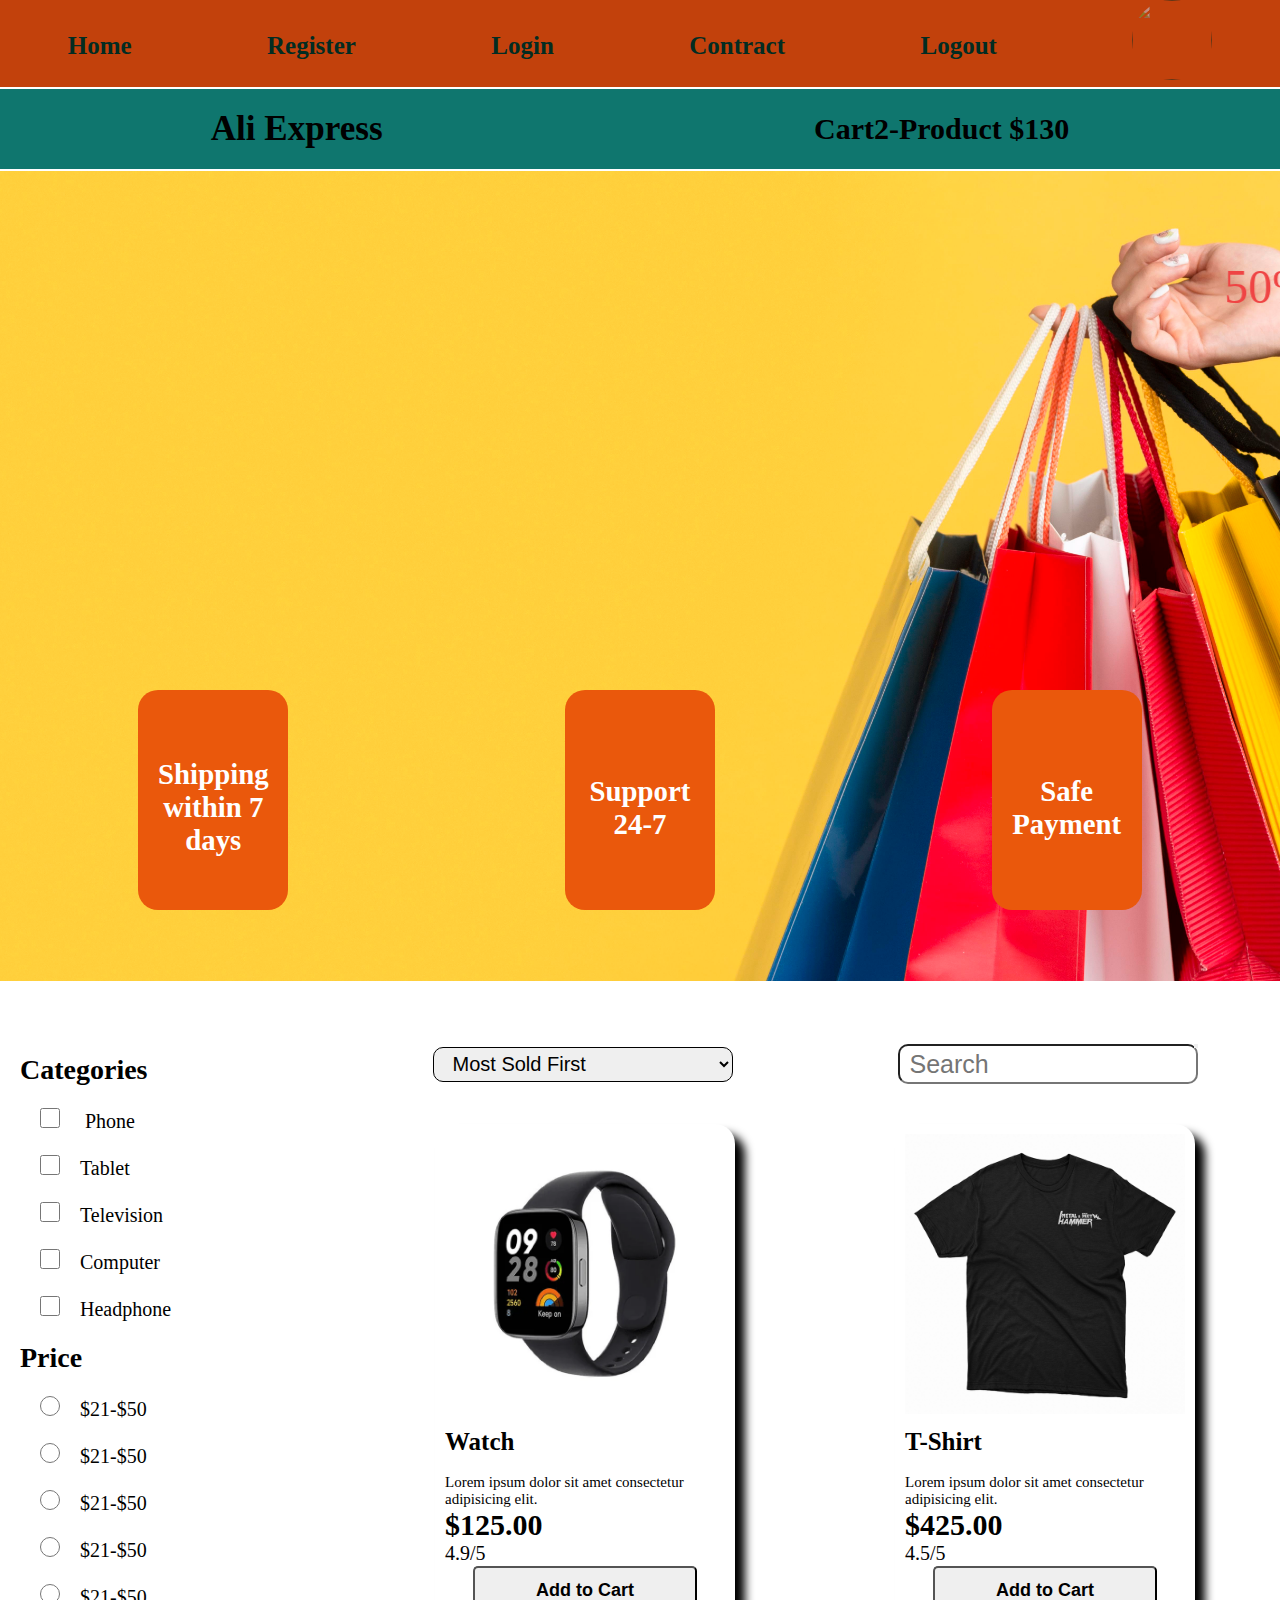
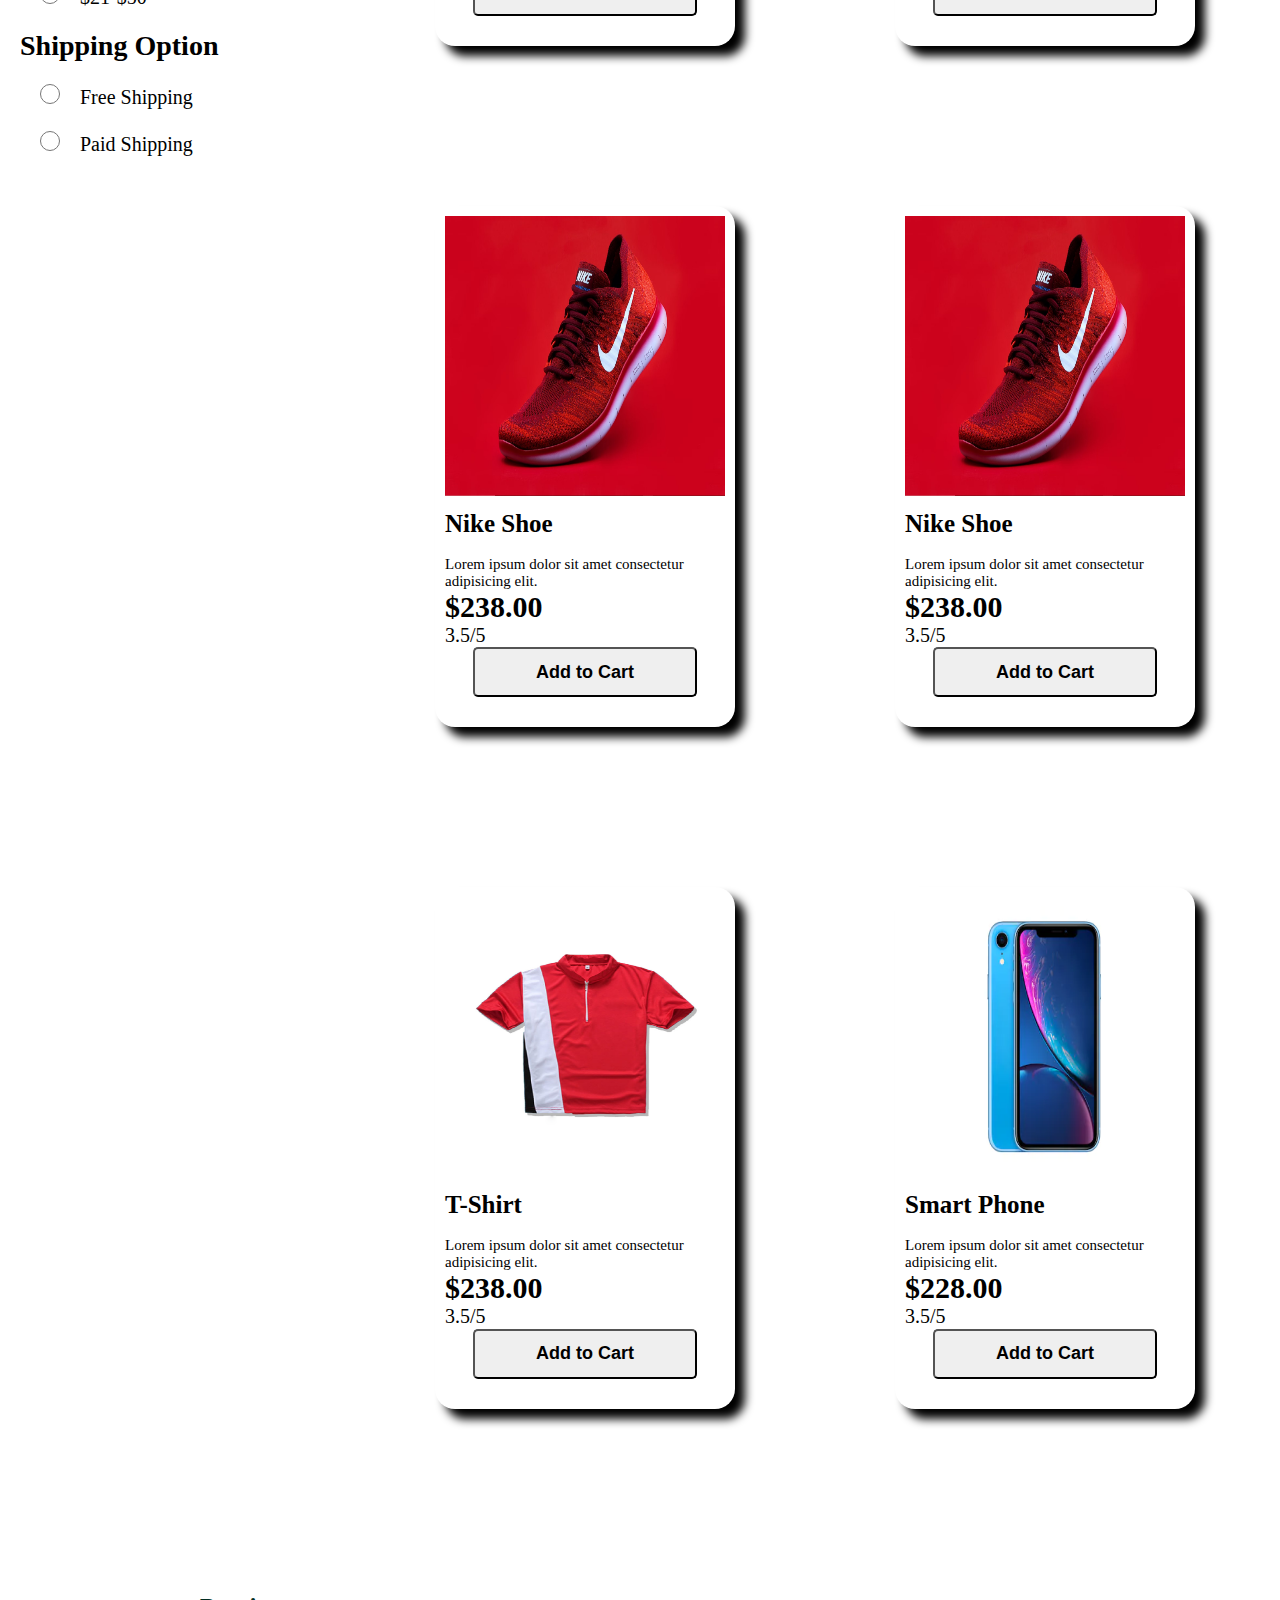
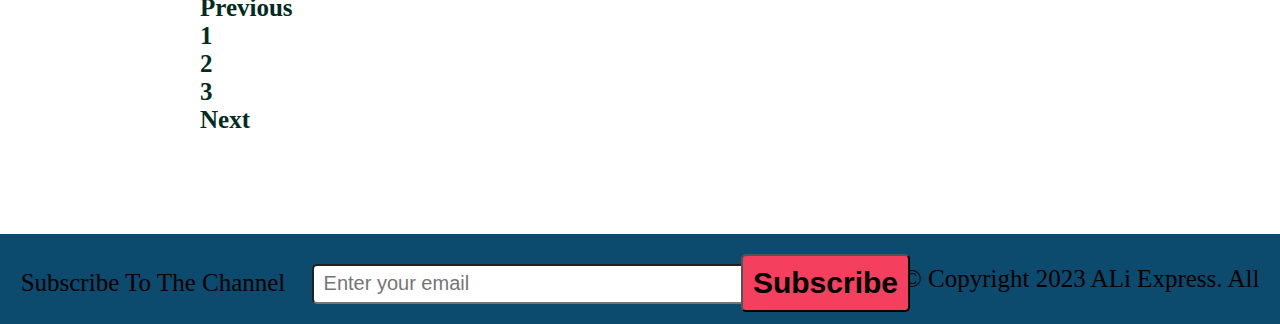
==== index.html @ 5f502391 "first upload" ====
<!DOCTYPE html>
<html lang="en">

<head>
	<meta charset="UTF-8">
	<meta name="viewport" content="width=device-width, initial-scale=1.0">
	<link rel="stylesheet" href="https://cdnjs.cloudflare.com/ajax/libs/font-awesome/6.4.2/css/all.min.css" integrity="sha512-z3gLpd7yknf1YoNbCzqRKc4qyor8gaKU1qmn+CShxbuBusANI9QpRohGBreCFkKxLhei6S9CQXFEbbKuqLg0DA==" crossorigin="anonymous" referrerpolicy="no-referrer" />
	<link rel="stylesheet" href="style.css">
	<title>E-Commerce</title>
	<link href="https://cdn.jsdelivr.net/npm/bootstrap@5.3.2/dist/css/bootstrap.min.css" rel="stylesheet" integrity="sha384-T3c6CoIi6uLrA9TneNEoa7RxnatzjcDSCmG1MXxSR1GAsXEV/Dwwykc2MPK8M2HN" crossorigin="anonymous">
	<link rel="stylesheet" href="https://cdnjs.cloudflare.com/ajax/libs/font-awesome/6.4.2/css/all.min.css" integrity="sha512-z3gLpd7yknf1YoNbCzqRKc4qyor8gaKU1qmn+CShxbuBusANI9QpRohGBreCFkKxLhei6S9CQXFEbbKuqLg0DA==" crossorigin="anonymous" referrerpolicy="no-referrer" />
</head>






<body>
	<nav>
		<ul class="upper-div flex-space-around">
			<li><a href="#">Home</a></li>
			<li><a href="register.html">Register</a></li>
			<li><a href="login.html">Login</a></li>
			<li><a href="#">Contract</a></li>
			<li><a href="#">Logout</a></li>
			<li><a href=""><img class="nav-img" src="img/my-img.jpg" style="height:80px; width:80px"></a></li>
		</ul>
		<ul class="lower-div flex-space-around">
			<li>
				<h3>Ali Express</h3>
			</li>
			<li><i class="fa-solid fa-cart-shopping"></i>Cart2-Product $130</li>
		</ul>
	</nav>
	<header>
		<div class="banner flex-space-around">
			<marquee class="ad-text" behavior="" direction="">50% sales going on</marquee>
			<div class="feature-container flex-space-around">
				<article class="feature feature-icon flex-center">
					<i class="fa-solid fa-truck-fast"></i>
					<h3 align="center">Shipping within 7 days</h3>
				</article>
				<article class="feature feature-icon flex-center">
					<i class="fa-solid fa-phone"></i>
					<h3 align="center">Support 24-7</h3>
				</article>
				<article class="feature feature-icon flex-center">
					<i class="fa-regular fa-credit-card"></i>
					<h3 align="center">Safe Payment</h3>
				</article>
			</div>
		</div>
	</header>
	<br>
	<main>
		<div class="sidebar">
			<section class="categories-section">
				<h1 class="sidebar-head">Categories</h1>
				<ul>
					<li>
						<label for="phone">
							<input type="checkbox" name="phone" id="phone" value="phone">
							Phone
						</label>
					</li>
					<li>
						<label for="tablet">
							<input type="checkbox" name="phone" id="phones" value="phones">Tablet
						</label>
					</li>
					<li>
						<label for="television">
							<input type="checkbox" name="phone" id="phones" value="phones">Television
						</label>
					</li>
					<li>
						<label for="computer">
							<input type="checkbox" name="phone" id="phones" value="phones">Computer
						</label>
					</li>
					<li>
						<label for="headphone">
							<input type="checkbox" name="phone" id="phones" value="phones">Headphone
						</label>
					</li>
				</ul>
			</section>
			<section class="price-section">
				<h3 class="sidebar-head">Price</h3>
				<ul>
					<li><label for="price1"><input type="radio" id="price1" name="price" value="[21,50]">$21-$50</label></li>
					<li><label for="price2"><input type="radio" name="" value="">$21-$50</label></li>
					<li><label for="price3"><input type="radio" name="" value="">$21-$50</label></li>
					<li><label for="price4"><input type="radio" name="" value="">$21-$50</label></li>
					<li><label for="price5"><input type="radio" name="" value="">$21-$50</label></li>
				</ul>
			</section>
			<section class="shiping-section">
				<h3 class="sidebar-head">Shipping Option</h3>
				<ul>
					<li><label for="free"><input type="radio" name="free">Free Shipping</label></li>
					<li><label for="paid"><input type="radio" name="paid">Paid Shipping</label></li>
				</ul>
			</section>
		</div>
		<div class="main-content">
			<section class="actions">
				<div class="actions_sort">
					<label for="sort"></label>
					<select class="select-box" name="sort" id="sort">
						<option value="sold">Most Sold First</option>
						<option value="rating">Most Rated First</option>
					</select>
				</div>
				<div class="actions_search">
					<input class="search-input" type="text" placeholder="Search">
					<button class="btn-search">
						<i class="fa-solid fa-magnifying-glass"></i>
					</button>
				</div>
			</section>
			<section class="products ">
				<article class="product">
					<img src="img/watch2.webp" alt="watch">
					<div class="product-body">
						<h2 class="product-tittle">Watch</h2>
						<br>
						<p class="product-info">Lorem ipsum dolor sit amet consectetur adipisicing elit.</p>
						<h4 class="product-price">$125.00</h4>
						<p class="product-rating">4.9/5</p>
						<div class="add-btn"><button class="product-btn ">Add to Cart</button>
						</div>
					</div>
				</article>
				<article class="product">
					<img src="img/tshirt.jpg" alt="tshirt">
					<div class="product-body">
						<h2 class="product-tittle">T-Shirt</h2>
						<br>
						<p class="product-info">Lorem ipsum dolor sit amet consectetur adipisicing elit.</p>
						<h4 class="product-price">$425.00</h4>
						<p class="product-rating">4.5/5</p>
						<div class="add-btn"><button class="product-btn ">Add to Cart</button>
						</div>
					</div>
				</article>

				<article class="product">
					<img src="img/shoe.jpg" alt="Shoe">
					<div class="product-body">
						<h2 class="product-tittle">Nike Shoe</h2>
						<br>
						<p class="product-info">Lorem ipsum dolor sit amet consectetur adipisicing elit.</p>
						<h4 class="product-price">$238.00</h4>
						<p class="product-rating">3.5/5</p>
						<div class="add-btn"><button class="product-btn ">Add to Cart</button>
						</div>
					</div>
				</article>

				<article class="product">
					<img src="img/shoe.jpg" alt="Shoe">
					<div class="product-body">
						<h2 class="product-tittle">Nike Shoe</h2>
						<br>
						<p class="product-info">Lorem ipsum dolor sit amet consectetur adipisicing elit.</p>
						<h4 class="product-price">$238.00</h4>
						<p class="product-rating">3.5/5</p>
						<div class="add-btn"><button class="product-btn ">Add to Cart</button>
						</div>
					</div>
				</article>


				<article class="product">
					<img src="img/tshirt.png" alt="T-Shirt">
					<div class="product-body">
						<h2 class="product-tittle">T-Shirt</h2>
						<br>
						<p class="product-info">Lorem ipsum dolor sit amet consectetur adipisicing elit.</p>
						<h4 class="product-price">$238.00</h4>
						<p class="product-rating">3.5/5</p>
						<div class="add-btn"><button class="product-btn ">Add to Cart</button>
						</div>
					</div>
				</article>

				<article class="product">
					<img src="img/iphone.jpeg" alt="iphone.jpeg">
					<div class="product-body">
						<h2 class="product-tittle">Smart Phone</h2>
						<br>
						<p class="product-info">Lorem ipsum dolor sit amet consectetur adipisicing elit.</p>
						<h4 class="product-price">$228.00</h4>
						<p class="product-rating">3.5/5</p>
						<div class="add-btn"><button class="product-btn ">Add to Cart</button>
						</div>
					</div>
				</article>





				
				
			
			</section>
		</div>

	</main>
<!---------------pagination start------>

<section class="pagination-section">
	<nav aria-label="Page navigation example">
  <ul class="pagination justify-content-end">
    <li class="page-item disabled">
      <a class="page-link">Previous</a>
    </li>
    <li class="page-item"><a class="page-link" href="#">1</a></li>
    <li class="page-item"><a class="page-link" href="#">2</a></li>
    <li class="page-item"><a class="page-link" href="#">3</a></li>
    <li class="page-item">
      <a class="page-link" href="#">Next</a>
    </li>
  </ul>
</nav>
</section>

<!-------foooter start------------------->
	<footer class="footer flex-space-around">
		<div class="btn-area">
			<label for="subscribe">Subscribe To The Channel</label>
			<input class="footer-email" type="email" name="email" id="email" class="footer_input" placeholder="Enter your email">
			<button class="btn btn-subscribe">Subscribe</button>
		</div>
		<div>
			<p>&copy; Copyright 2023 ALi Express. All</p>
		</div>
	</footer>

</body>

</html>
---- style.css ----
:root {

    --primary-color: ;
    --secondary-color: ;

}

* {

    text-decoration: none;
    list-style-type: none;
    padding: 0;
    margin: 0;
    box-sizing: border-box;
    outline: none;

}

nav {
    /*position: sticky;*/
    top: 0;
    left: 0;
    z-index: 1;
}

nav ul a {
    font-weight: bolder;
    font-size: 25px;
    color: #022c22;
    text-decoration: none;
}

nav ul a:hover {
    color: #cffafe;
    font-weight: bolder;
} 
nav .nav-img{
	

}

.upper-div {
    min-height: 70px;
    background-color:#c2410c;
    font-size: 30px;
    margin-bottom: 2px;

}


.upper-div li {
    display: block;

}



.upper-div img {
	
    border-radius: 90px;
    opacity: 0.5;
    transition: 0.5s;
}

.upper-div img:hover {
    opacity: 1;
}


.flex-space-around {
    display: flex;
    flex-direction: row;
    justify-content: space-around;
    align-items: center;

}

.flex-center {
    display: flex;
    flex-direction: row;
    justify-content: center;
    align-items: center;
}

.lower-div {
    min-height: 80px;
    font-size: 30px;
    margin-bottom: 2px;
    background-color: #0f766e;
    font-weight: bolder;


}

.lower-div i {
    padding-right: 10px;
    padding-top: 0px;

}


/********Media query start****************/

@media (max-width: 800px) {

    .upper-div,
    .lower-div {
        display: flex;
        flex-direction: column;
        gap: 0em;
        padding: 10px 0px;
        font-size: 50px;
        font-weight: bolder;
    }

    .lower-div {
        display: flex;
        flex-direction: column;
        gap: 0em;
        padding: 10px 0px;
        font-size: 30px;
        font-weight: bolder;
    }




    .flex-space-around {
        flex-direction: column;
        gap: 1rem;

    }





    main {
        flex-direction: column;
    }

    .products {

        display: flex;
        flex-direction: column;

    }

    .main-content .actions_search{
    	margin: 10px;
    }

    footer .btn-area{
    	
    }

    footer{
    	display: flex;
    	justify-content: center;
    	align-items: center;
    }
    


}


/********media query end****************/


header {

    background: url('img/ShoppingBanner.jpg') no-repeat center;
    background-size: cover;
    width: 100%;
    background-attachment: ;
    height: 90vh;
    padding: 4rem 0;

}

.banner {

    height: 100%;
    width: 100%;
    flex-direction: column;



}

.banner .ad-text {
    height: 48vh;
    width: 100%;
    padding: 1rem;
    font-size: 3rem;
    color: #ef4444;
    border-radius: 20px;

}



.banner .feature-container {


    width: 100%;



}

.banner .feature {

    width: 150px;
    height: 220px;
    border: 0px solid white;
    background-color: #ea580c;
    flex-direction: column;
    gap: 1rem;
    color: white;
    padding: 2rem;
    border-radius: 20px;

}
.banner .feature:hover{

  box-shadow: 5px 10px 10px yellow;
   width: 152px;
    height: 222px;
    background-color:#fde047;

}


.banner .feature-container h3,
.feature-container i {

    font-size: 1.8rem;

}



/*sidebar-----------------------------------*/

main {

    display: flex;
    padding: 40px 0rem;
    margin: 5px 0;
    min-height: 80vh;


}

main .sidebar {

    flex: 1;
    display: flex;
    flex-direction: column;
    justify-content: center;
    gap: 1rem;
    align-self: flex-start;
    padding: 10px 20px;


}

.sidebar-head {
    font-size: 28px;

    padding: 0 0 5px;

}

.main-content {
    flex: 3;
    margin: 0px;
}

main .sidebar label {
    font-size: 10px;

}

main .sidebar ul {
    font-size: 40px;
}


main .sidebar input {
    background-color: red;
    height: 20px;
    width: 20px;
    margin: 0 20px;

}

main .sidebar label {
    font-size: 20px;

}

/*****main content start********/


.main-content {
    display: flex;
    flex-direction: column;
    position: relative;

}

.actions {
    display: flex;
    flex-direction: row;
    flex-wrap: wrap;
    justify-content: space-around;
    align-items: center;




}


.actions_sort select {

    width: 300px;
    height: 35px;
    font-size: 20px;
    padding: 0 15px;
    border: 1px solid black;
    border-radius: 10px;

}

.actions_sort option {

    font-size: 20px;

}

.actions_search {
    position: relative;
}

.btn-search {
    position: absolute;
    right: 0px;


}

.actions_search .search-input {

    width: 300px;
    padding-left: 10px;
    height: 40px;
    font-size: 25px;
    margin: 0;
    position: relative;
    border-radius: 10px;


}

.actions_search i {

    font-size: 35px;
    border-radius: 20px;

}

/**********product section*****************/



.products {
    margin: 20px 2px;
    padding: 20px 2px;
    display: flex;
    flex-direction: row;
    flex-wrap: wrap;
    justify-content:center ;
    gap: 10rem;



}

.product {
    border: 0px solid;
    box-shadow: 10px 10px 10px;
    width: 300px;
    align-items: center;
    border-radius: 20px;

}

.product:hover{
    border: 0px solid;
    box-shadow: 10px 10px 20px;
    width: 300px;
    align-items: center;
    border-radius: 20px;

}


.product-info {
    font-size: 15px;

}

.product-tittle {
    font-weight: bold;
    font-size: 25px;
}

.product-price {
    font-weight: bold;
    font-size: 30px;
}

.product img {
    width: 100%;
    height: 300px;
    padding: 10px;

}

.product-body {

    padding: 00px 10px;
    text-align: left;
}

.product-body .add-btn {

    text-align: center;
    font-size: 35px;
}

.product-rating {
    font-size: 20px;
}

.product-body .product-btn {

    height: 50px;
    width: 80%;
    font-size: 18px ;
    font-weight: bolder;
    border-radius: 5px;
    margin-bottom: 30px;


}

/***************pagination*****************/


.pagination-section{
	padding: 100px 200px ;
}



/******foooter*************/
footer {
    background-color: #0c4a6e;
    min-height: 10vh;
    border: 10px;
    font-size: 25px;

}

.footer-email{
    margin-left: 20px;
    margin-top: 10px;
    padding-top: 0px;
    height: 40px;
    width: 550px;
    cursor: pointer;
    border-radius: 5px;
}

.footer-email{
    padding: 2px 10px;
    font-size: 20px;
   


}


.btn-subscribe{
    font-size: 30px;
    padding: 10px;
    cursor: pointer;
    position: absolute;
    right: 370px;
    border-radius: 5px;
    background-color: #f43f5e;
    font-weight: bold;


}

.btn:hover {
    background-color: #ec4899;
    color: white;

}
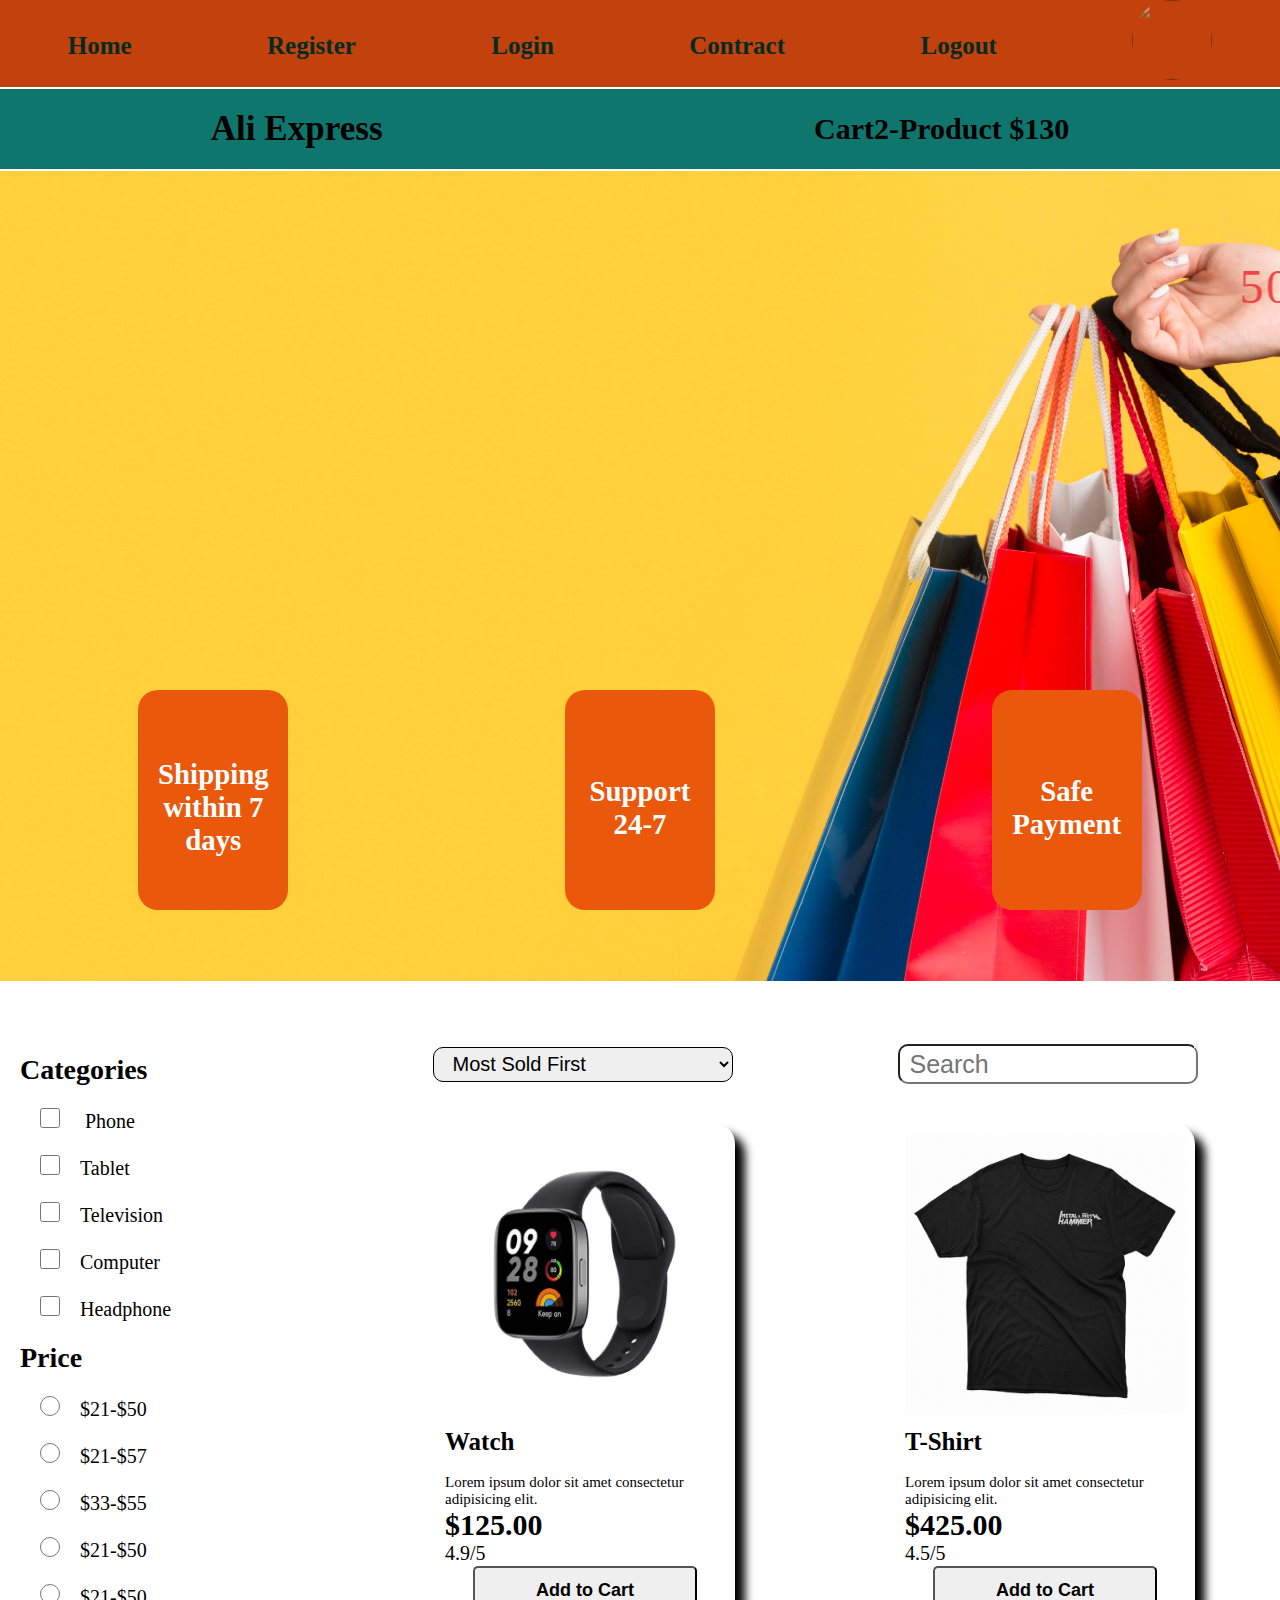
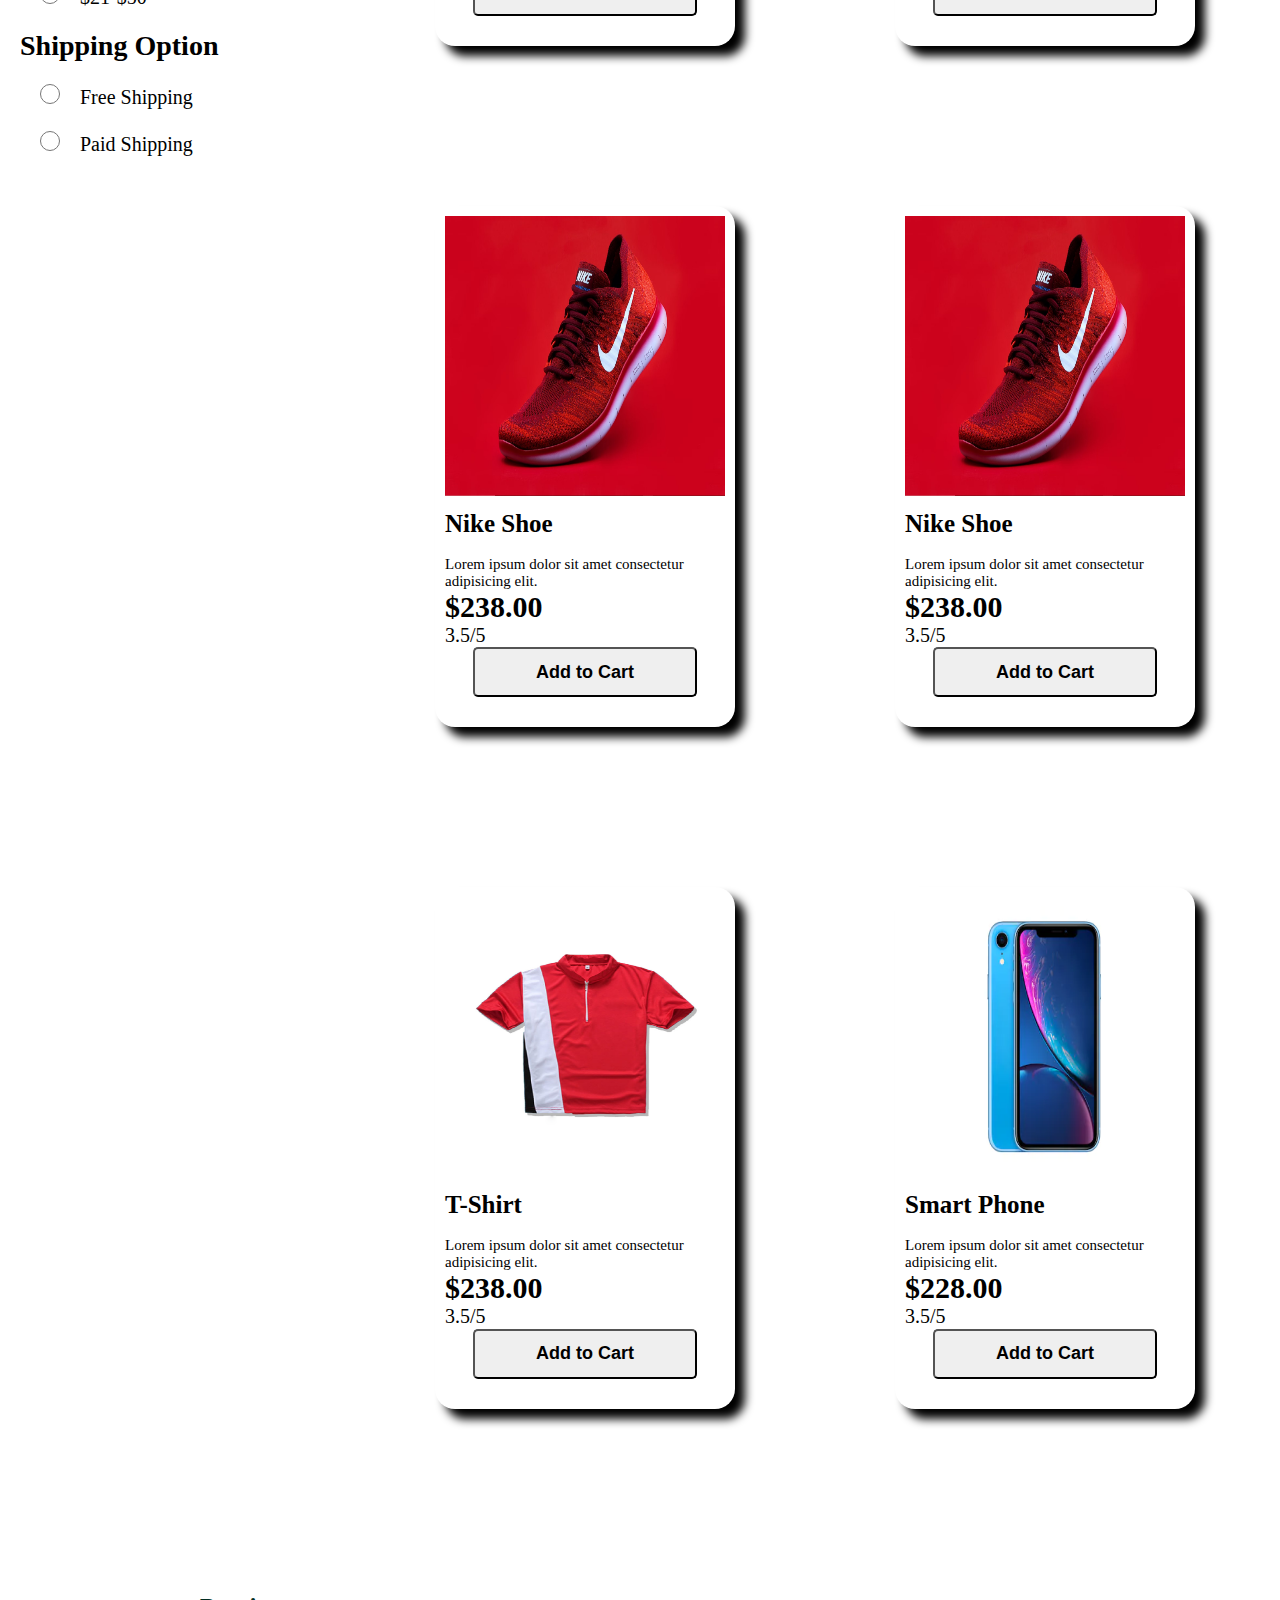
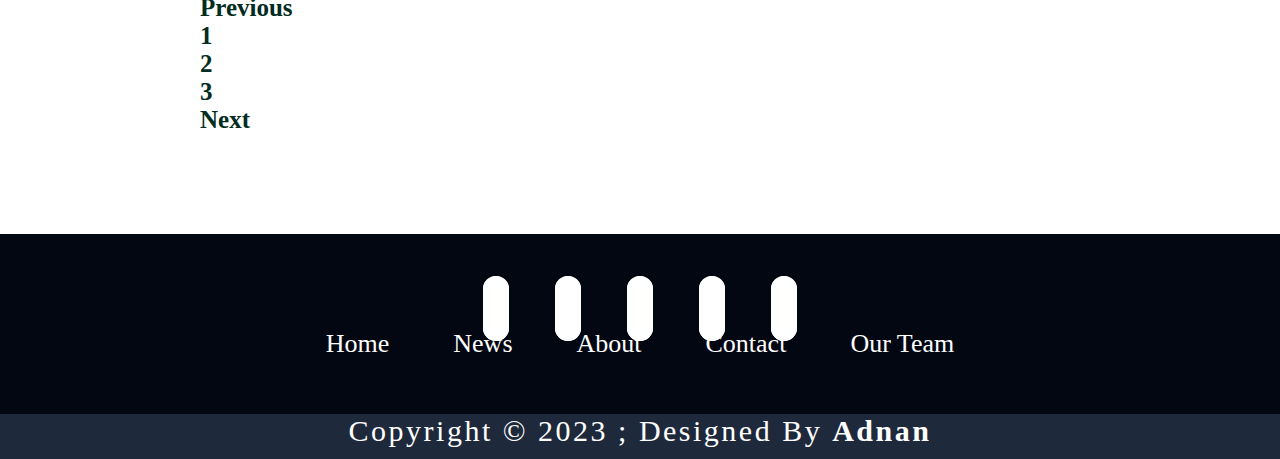
==== commit bb382dc9: "javascript added" ====
--- a/index.html
+++ b/index.html
@@ -11,19 +11,22 @@
 	<link rel="stylesheet" href="https://cdnjs.cloudflare.com/ajax/libs/font-awesome/6.4.2/css/all.min.css" integrity="sha512-z3gLpd7yknf1YoNbCzqRKc4qyor8gaKU1qmn+CShxbuBusANI9QpRohGBreCFkKxLhei6S9CQXFEbbKuqLg0DA==" crossorigin="anonymous" referrerpolicy="no-referrer" />
 </head>
 
-
+  
 
 
 
 
 <body>
-	<nav>
+
+     <div id="menu-icon" class="hidden"><i class="fa-solid fa-bars"></i></div>
+
+	<nav id="menu"> 
 		<ul class="upper-div flex-space-around">
-			<li><a href="#">Home</a></li>
+			<li><a href="index.html">Home</a></li>
 			<li><a href="register.html">Register</a></li>
 			<li><a href="login.html">Login</a></li>
-			<li><a href="#">Contract</a></li>
-			<li><a href="#">Logout</a></li>
+			<li><a href="contract.html">Contract</a></li>
+			<li><a href="login.html">Logout</a></li>
 			<li><a href=""><img class="nav-img" src="img/my-img.jpg" style="height:80px; width:80px"></a></li>
 		</ul>
 		<ul class="lower-div flex-space-around">
@@ -32,7 +35,9 @@
 			</li>
 			<li><i class="fa-solid fa-cart-shopping"></i>Cart2-Product $130</li>
 		</ul>
+		
 	</nav>
+
 	<header>
 		<div class="banner flex-space-around">
 			<marquee class="ad-text" behavior="" direction="">50% sales going on</marquee>
@@ -90,8 +95,8 @@
 				<h3 class="sidebar-head">Price</h3>
 				<ul>
 					<li><label for="price1"><input type="radio" id="price1" name="price" value="[21,50]">$21-$50</label></li>
-					<li><label for="price2"><input type="radio" name="" value="">$21-$50</label></li>
-					<li><label for="price3"><input type="radio" name="" value="">$21-$50</label></li>
+					<li><label for="price2"><input type="radio" name="" value="">$21-$57</label></li>
+					<li><label for="price3"><input type="radio" name="" value="">$33-$55</label></li>
 					<li><label for="price4"><input type="radio" name="" value="">$21-$50</label></li>
 					<li><label for="price5"><input type="radio" name="" value="">$21-$50</label></li>
 				</ul>
@@ -229,16 +234,37 @@
 </section>
 
 <!-------foooter start------------------->
-	<footer class="footer flex-space-around">
-		<div class="btn-area">
-			<label for="subscribe">Subscribe To The Channel</label>
-			<input class="footer-email" type="email" name="email" id="email" class="footer_input" placeholder="Enter your email">
-			<button class="btn btn-subscribe">Subscribe</button>
-		</div>
-		<div>
-			<p>&copy; Copyright 2023 ALi Express. All</p>
-		</div>
+	<footer class="footer">
+	 <div class="upper-footer row-flex">
+	 	<a href=""><i class="fa-brands fa-facebook"></i></a>
+	 	<a href=""><i class="fa-brands fa-twitter"></i></a>
+	 	<a href=""><i class="fa-brands fa-square-google-plus"></i></a>
+	 	<a href=""><i class="fa-brands fa-instagram"></i></a>
+	 	<a href=""><i class="fa-brands fa-youtube"></i></a>
+
+	 </div>
+
+	 <div class="lower-footer">
+	 	<ul class="footer-list">
+	 		
+   <li><a href="">Home</a></li>
+   <li><a href="">News</a></li>
+   <li><a href="">About</a></li>
+   <li><a href="">Contact</a></li>
+   <li><a href="">Our Team</a></li>
+
+	 	</ul>
+
+	 </div>
+
 	</footer>
+	<div class="bottom-text">
+	<p> Copyright &copy; 2023 ; Designed By <strong>Adnan</strong></p>
+  </div>
+
+<script src="./script/index.js"></script>
+
+
 
 </body>
 
--- a/style.css
+++ b/style.css
@@ -196,6 +196,7 @@
     font-size: 3rem;
     color: #ef4444;
     border-radius: 20px;
+    letter-spacing: 2.5px;
 
 }
 
@@ -470,48 +471,137 @@
 
 /******foooter*************/
 footer {
-    background-color: #0c4a6e;
-    min-height: 10vh;
+    background-color:#030712;
+    min-height: 20vh;
     border: 10px;
+    width: 100%;
+    display: flex;
+    flex-direction: column;
+    justify-content: center;
+    align-items: center;
+
+}
+
+.row-flex{
+  display: flex;
+  flex-direction:row;
+  justify-content: center;
+  align-items: center;
+  gap: 1rem;
+
+}
+
+.upper-footer i{
+ font-size: 35px;
+ margin: 15px 15px;
+ padding: 8px;
+ color: black;
+ border: 5px solid white;
+ border-radius: 60px;
+ background-color: white;
+
+}
+
+.footer-list{
+    display: flex;
+    gap: 4rem;
+
+}
+
+.footer-list a{
+    font-size: 26px;
+    text-decoration: none;
+    color: white;
+
+}
+.bottom-text{
+  
+    height: 5vh;
+    width: 100%;
+    background-color: #1e293b;
+}
+
+.bottom-text p{
+  
+color: white;
+text-align: center;
+font-size: 30px;
+font-weight: ;
+letter-spacing: 2.5px;
+}
+
+
+
+
+
+
+/******navbar collapse***********/
+
+#menu-icon{
+    display: none;
+}
+
+.hidden{
+    display: none;
+    text-align: center;
+    width: 100%;
+    font-size: 30px;
+    height: 5vh;
+    padding: 5px 0;
+    background-color: lightsalmon;
+}
+
+
+
+@media (max-width: 800px) {
+
+.hidden{
+    display: none;
+    text-align: center;
+    width: 100%;
+    font-size: 30px;
+    height: 5vh;
+    padding: 5px 0;
+    background-color: lightsalmon;
+}
+
+#menu-icon{
+    display: block;
+}
+
+
+
+.upper-footer i{
+ font-size: 25px;
+ margin: 30px 15px;
+ padding: 8px;
+ color: black;
+ border: 5px solid white;
+ border-radius: 60px;
+ background-color: white;
+
+}
+
+.footer-list{
+    flex-direction: column; 
+
+}
+
+.footer-list a{
     font-size: 25px;
-
-}
-
-.footer-email{
-    margin-left: 20px;
-    margin-top: 10px;
-    padding-top: 0px;
-    height: 40px;
-    width: 550px;
-    cursor: pointer;
-    border-radius: 5px;
-}
-
-.footer-email{
-    padding: 2px 10px;
+}
+
+.bottom-text p{
     font-size: 20px;
-   
-
-
-}
-
-
-.btn-subscribe{
-    font-size: 30px;
-    padding: 10px;
-    cursor: pointer;
-    position: absolute;
-    right: 370px;
-    border-radius: 5px;
-    background-color: #f43f5e;
-    font-weight: bold;
-
-
-}
-
-.btn:hover {
-    background-color: #ec4899;
-    color: white;
-
-}
-
+    display: block;
+    text-align: center;
+
+}
+
+
+
+
+}
+
+
+
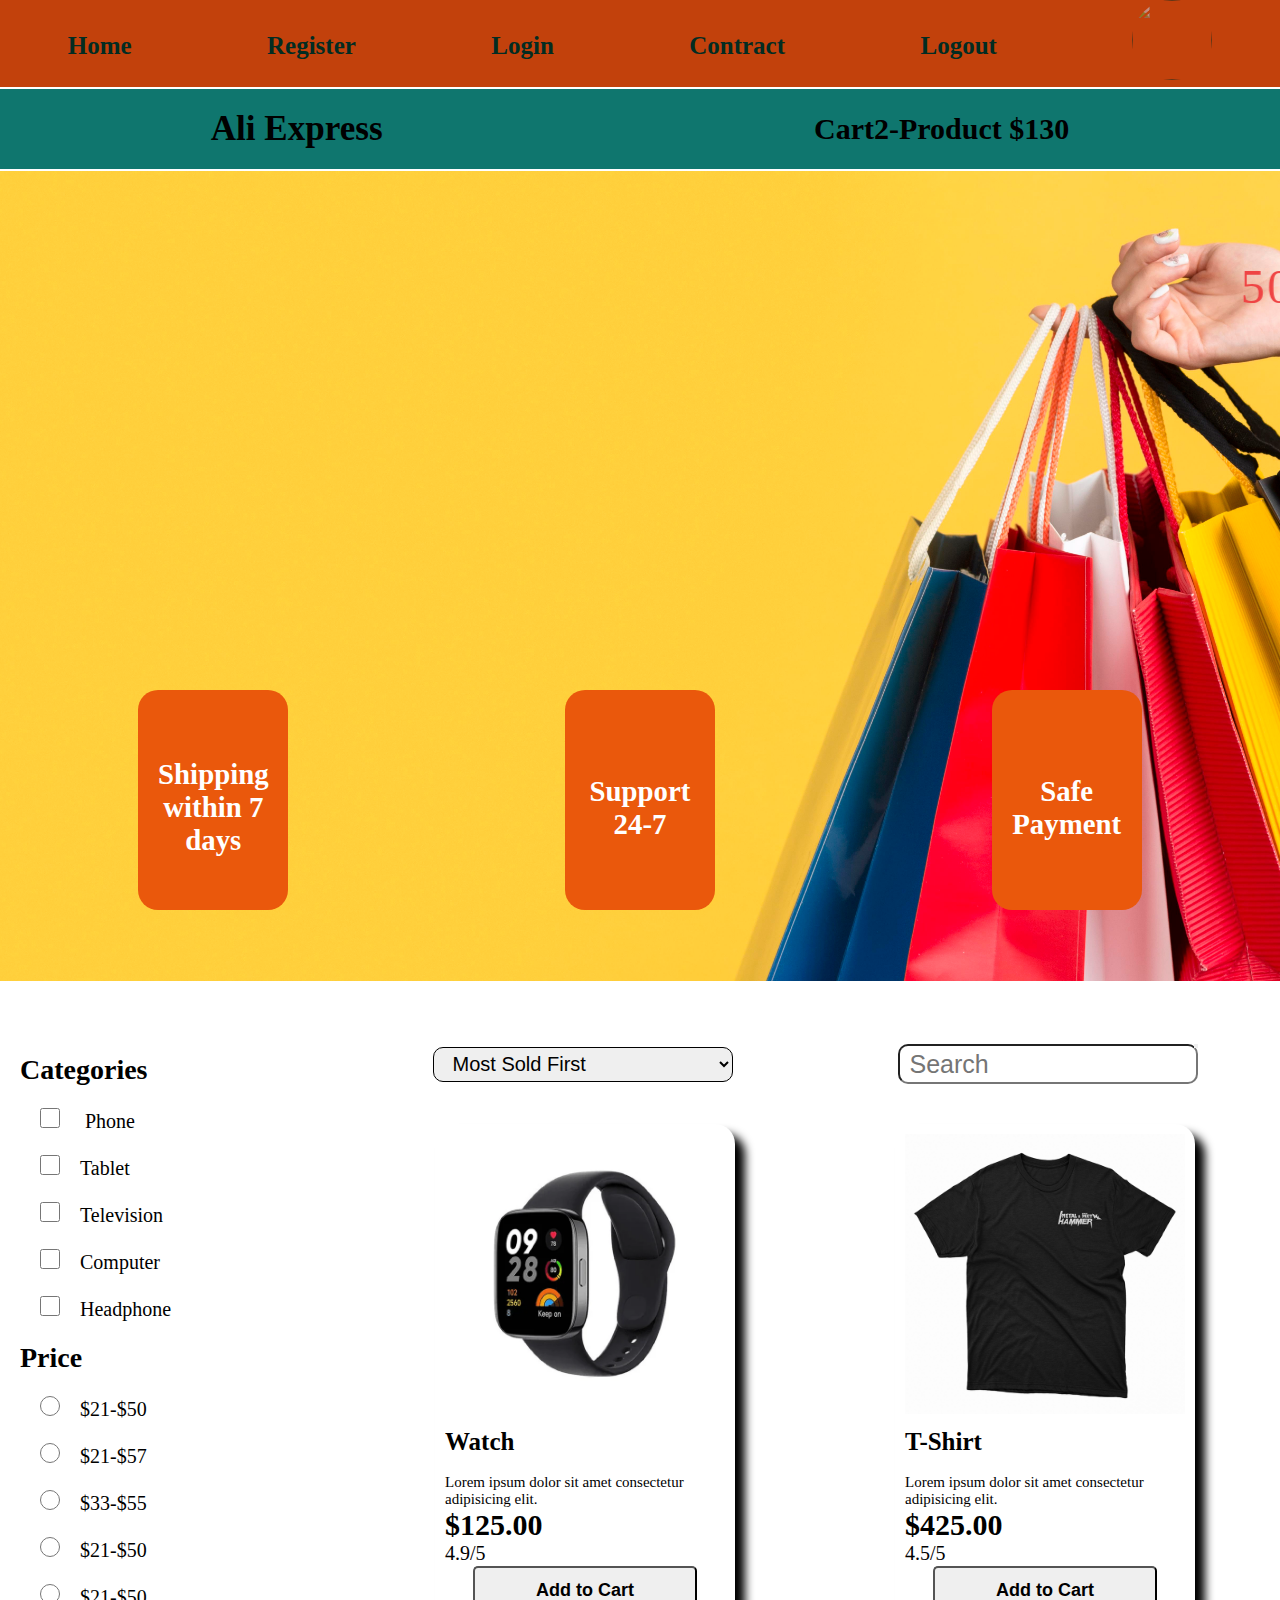
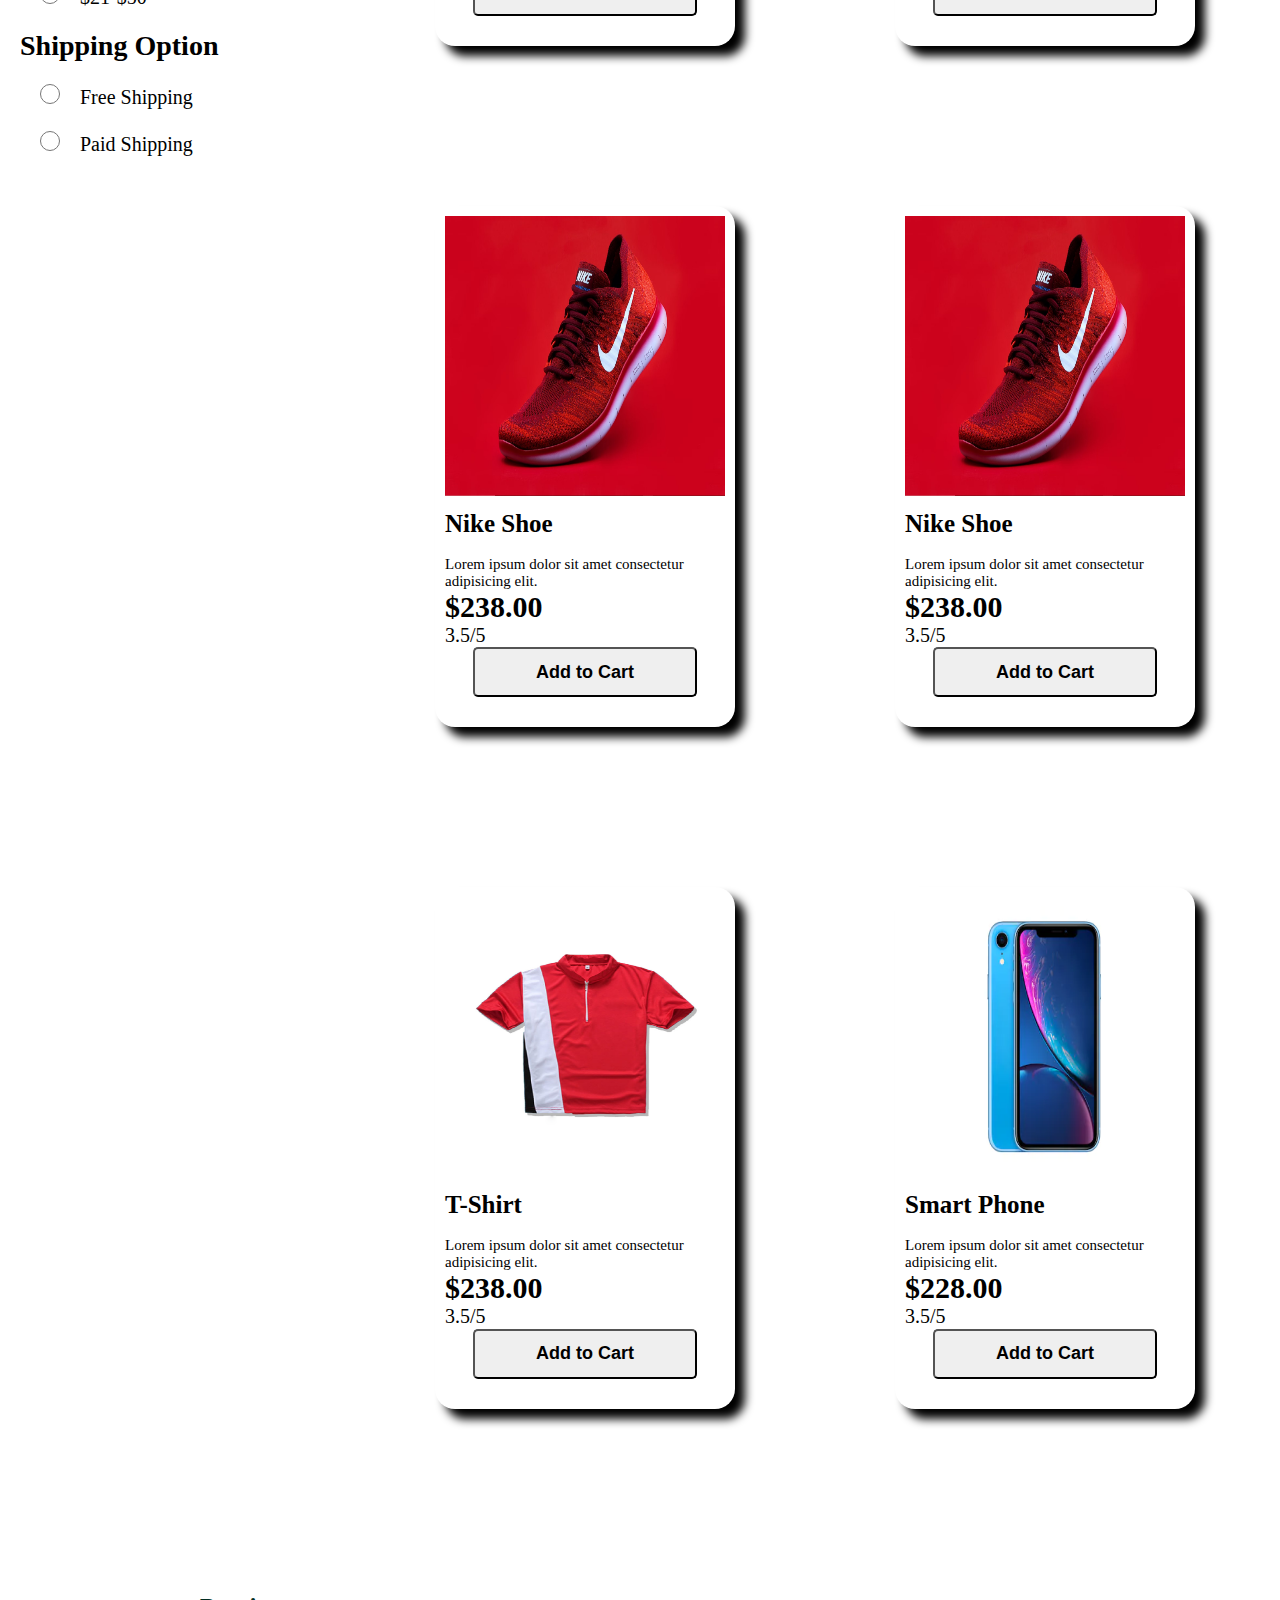
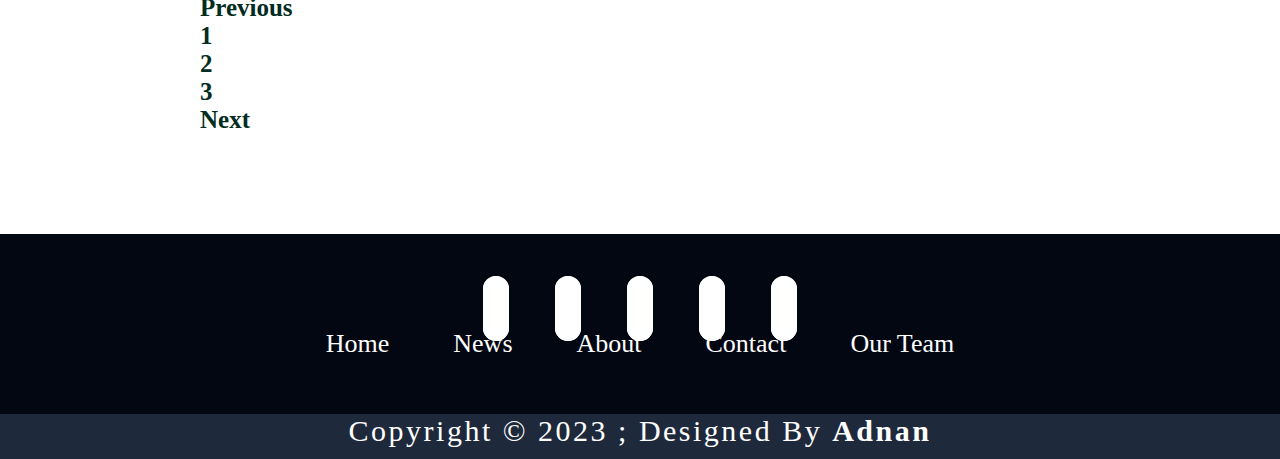
==== commit 5f5250dd: "javascript updated" ====
--- a/index.html
+++ b/index.html
@@ -18,9 +18,9 @@
 
 <body>
 
-     <div id="menu-icon" class="hidden"><i class="fa-solid fa-bars"></i></div>
-
-	<nav id="menu"> 
+     <div id="menu-icon" ><i class="fa-solid fa-bars"></i></div>
+
+	<nav id="menu" class="hidden"> 
 		<ul class="upper-div flex-space-around">
 			<li><a href="index.html">Home</a></li>
 			<li><a href="register.html">Register</a></li>
@@ -35,9 +35,8 @@
 			</li>
 			<li><i class="fa-solid fa-cart-shopping"></i>Cart2-Product $130</li>
 		</ul>
-		
 	</nav>
-
+	
 	<header>
 		<div class="banner flex-space-around">
 			<marquee class="ad-text" behavior="" direction="">50% sales going on</marquee>
--- a/style.css
+++ b/style.css
@@ -541,7 +541,7 @@
     display: none;
 }
 
-.hidden{
+#menu-icon{
     display: none;
     text-align: center;
     width: 100%;
@@ -555,6 +555,11 @@
 
 @media (max-width: 800px) {
 
+#menu-icon{
+    display: block;
+}
+
+
 .hidden{
     display: none;
     text-align: center;
@@ -565,9 +570,6 @@
     background-color: lightsalmon;
 }
 
-#menu-icon{
-    display: block;
-}
 
 
 
